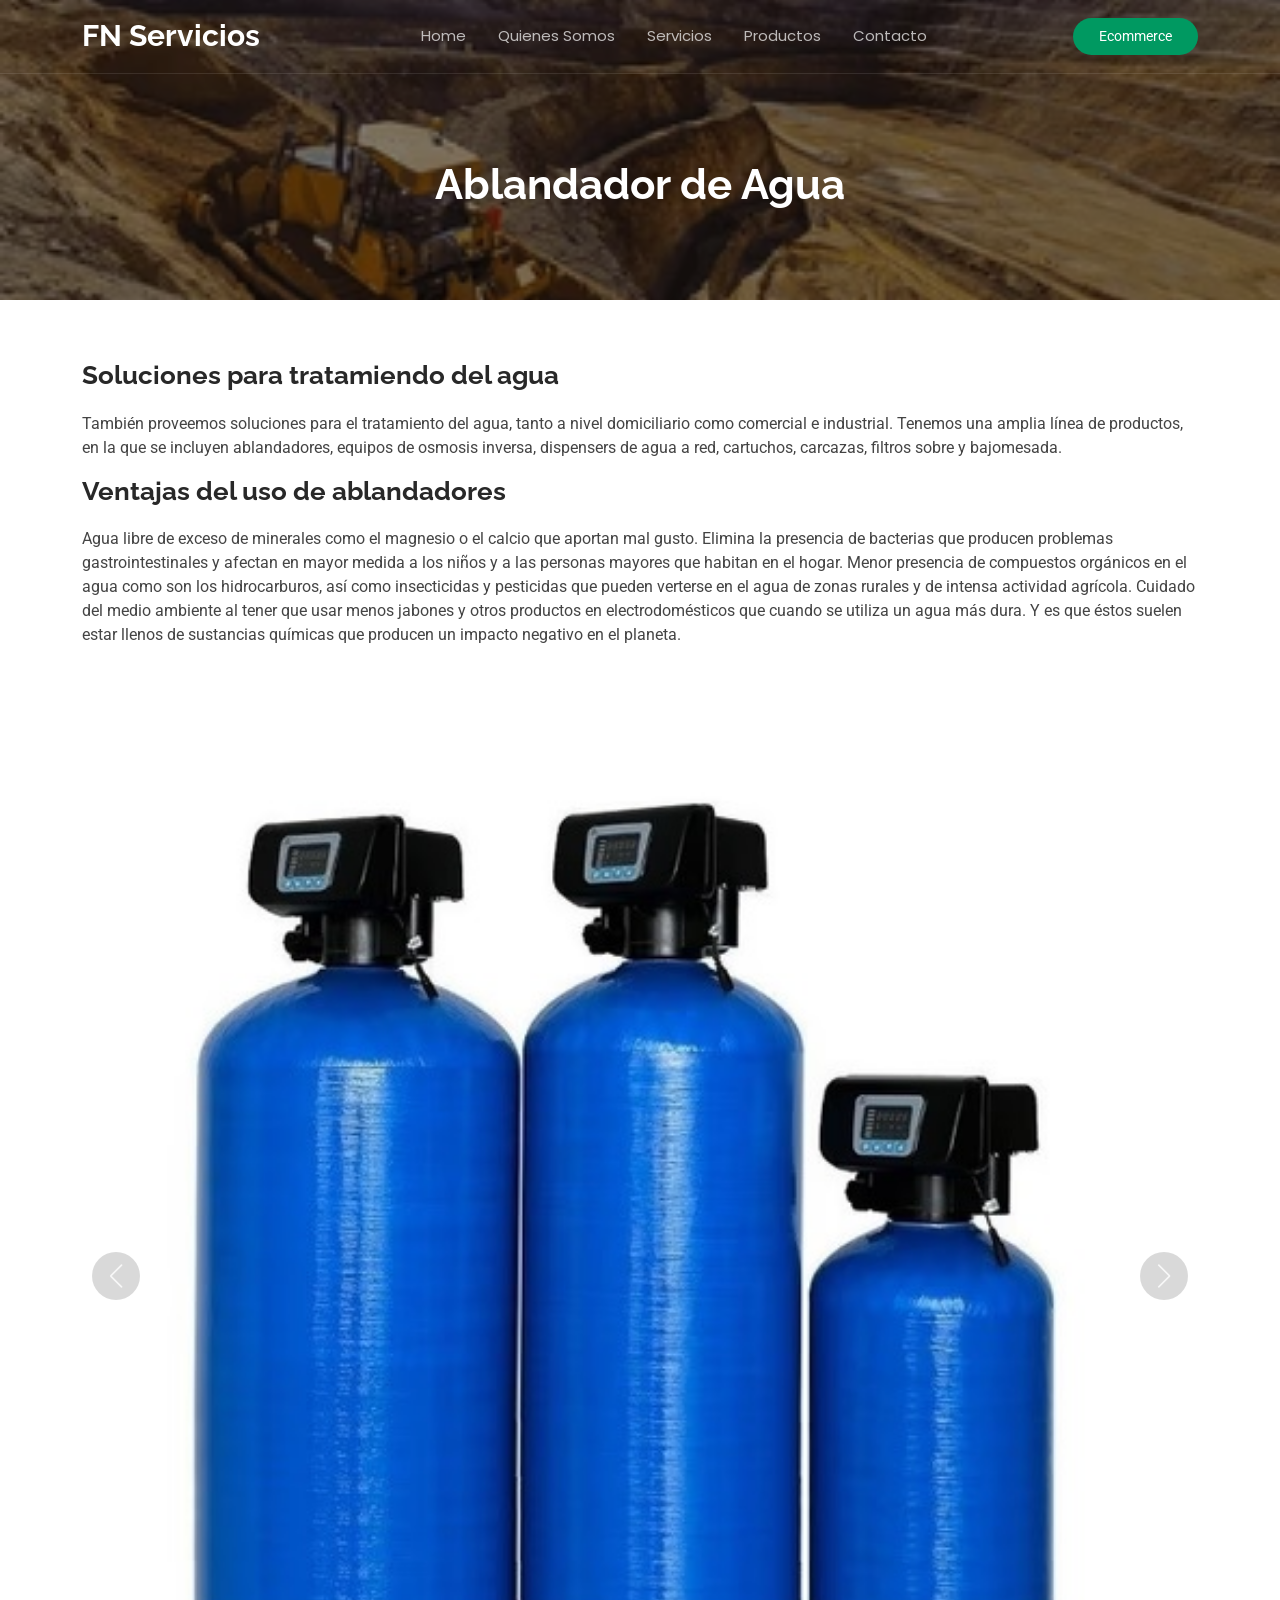
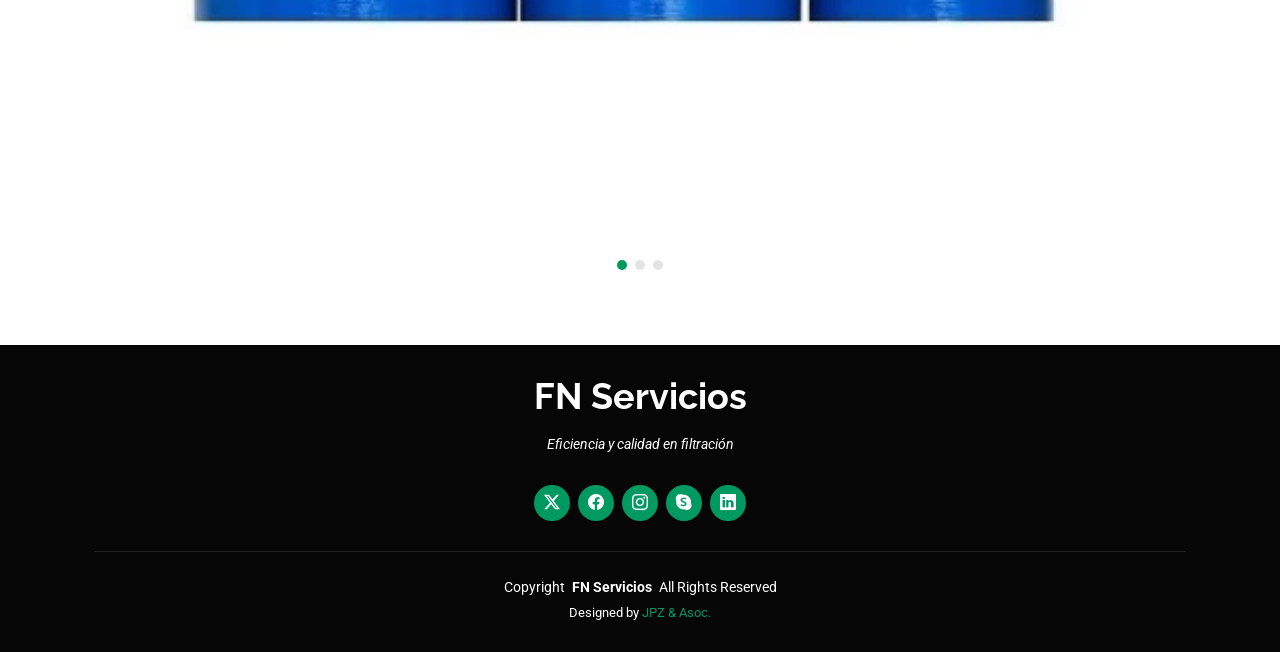
==== ablandador.html @ 4d39982f "deploy" ====
<!DOCTYPE html>
<html lang="en">

<head>
  <meta charset="utf-8">
  <meta content="width=device-width, initial-scale=1.0" name="viewport">
  <title>Portfolio Details - KnightOne Bootstrap Template</title>
  <meta name="description" content="">
  <meta name="keywords" content="">

  <!-- Favicons -->
  <link href="assets/img/favicon.png" rel="icon">
  <link href="assets/img/apple-touch-icon.png" rel="apple-touch-icon">

  <!-- Fonts -->
  <link href="https://fonts.googleapis.com" rel="preconnect">
  <link href="https://fonts.gstatic.com" rel="preconnect" crossorigin>
  <link href="https://fonts.googleapis.com/css2?family=Roboto:ital,wght@0,100;0,300;0,400;0,500;0,700;0,900;1,100;1,300;1,400;1,500;1,700;1,900&family=Poppins:ital,wght@0,100;0,200;0,300;0,400;0,500;0,600;0,700;0,800;0,900;1,100;1,200;1,300;1,400;1,500;1,600;1,700;1,800;1,900&family=Raleway:ital,wght@0,100;0,200;0,300;0,400;0,500;0,600;0,700;0,800;0,900;1,100;1,200;1,300;1,400;1,500;1,600;1,700;1,800;1,900&display=swap" rel="stylesheet">

  <!-- Vendor CSS Files -->
  <link href="assets/vendor/bootstrap/css/bootstrap.min.css" rel="stylesheet">
  <link href="assets/vendor/bootstrap-icons/bootstrap-icons.css" rel="stylesheet">
  <link href="assets/vendor/aos/aos.css" rel="stylesheet">
  <link href="assets/vendor/glightbox/css/glightbox.min.css" rel="stylesheet">
  <link href="assets/vendor/swiper/swiper-bundle.min.css" rel="stylesheet">

  <!-- Main CSS File -->
  <link href="assets/css/main.css" rel="stylesheet">

  <!-- =======================================================
  * Template Name: KnightOne
  * Template URL: https://bootstrapmade.com/knight-simple-one-page-bootstrap-template/
  * Updated: Oct 16 2024 with Bootstrap v5.3.3
  * Author: BootstrapMade.com
  * License: https://bootstrapmade.com/license/
  ======================================================== -->
</head>

<body class="portfolio-details-page">

  <header id="header" class="header d-flex align-items-center fixed-top">
    <div class="container position-relative d-flex align-items-center justify-content-between">

      <a href="index.html" class="logo d-flex align-items-center me-auto me-xl-0">
        <!-- Uncomment the line below if you also wish to use an image logo -->
        <!-- <img src="assets/img/logo.png" alt=""> -->
        <h1 class="sitename">FN Servicios</h1>
      </a>

      <nav id="navmenu" class="navmenu">
        <ul>
          <!-- <li><a href="#hero">Home</a></li> -->
            <li><a href="index.html">Home</a></li>
          <li><a href="index.html#about">Quienes Somos</a></li>
          <li><a href="index.html#services">Servicios</a></li>
          <li><a href="index.html#portfolio">Productos</a></li>
          <li><a href="index.html#contact">Contacto</a></li>
        </ul>
        <i class="mobile-nav-toggle d-xl-none bi bi-list"></i>
      </nav>

                  <a class="cta-btn"
                    href="https://backnestprismapostgres.onrender.com"
                  >
                    Ecommerce
                  </a>

    </div>
  </header>

  <main class="main">

    <!-- Page Title -->
    <div class="page-title dark-background" data-aos="fade" style="background-image: url(assets/img/page-title-bg.webp);">
      <div class="container position-relative">
        <h1>Ablandador de Agua</h1>
      </div>
    </div><!-- End Page Title -->

    <!-- Portfolio Details Section -->
    <section id="portfolio-details" class="portfolio-details section">

      <div class="container" data-aos="fade-up">

        <div class="row justify-content-between gy-4">

          <div>
            <div class="portfolio-description">
              <h2>Soluciones para tratamiendo del agua</h2>
              <p>
También proveemos soluciones para el tratamiento del agua, tanto a nivel domiciliario como comercial e industrial. Tenemos una amplia línea de productos, en la que se incluyen ablandadores, equipos de osmosis inversa, dispensers de agua a red, cartuchos, carcazas, filtros sobre y bajomesada.
              </p>

            </div>
            <div class="portfolio-description">
              <h2>Ventajas del uso de ablandadores</h2>
              <p>
Agua libre de exceso de minerales como el magnesio o el calcio que aportan mal gusto.

Elimina la presencia de bacterias que producen problemas gastrointestinales y afectan en mayor medida a los niños y a las personas mayores que habitan en el hogar.

Menor presencia de compuestos orgánicos en el agua como son los hidrocarburos, así como insecticidas y pesticidas que pueden verterse en el agua de zonas rurales y de intensa actividad agrícola.

Cuidado del medio ambiente al tener que usar menos jabones y otros productos en electrodomésticos que cuando se utiliza un agua más dura. Y es que éstos suelen estar llenos de sustancias químicas que producen un impacto negativo en el planeta.
              </p>

            </div>


          </div>
          

        </div>



        <div class="portfolio-details-slider swiper init-swiper">
          <script type="application/json" class="swiper-config">
            {
              "loop": true,
              "speed": 600,
              "autoplay": {
                "delay": 5000
              },
              "slidesPerView": "auto",
              "navigation": {
                "nextEl": ".swiper-button-next",
                "prevEl": ".swiper-button-prev"
              },
              "pagination": {
                "el": ".swiper-pagination",
                "type": "bullets",
                "clickable": true
              }
            }
          </script>
          <div class="swiper-wrapper align-items-center">

            <div class="swiper-slide">
              <img src="assets/img/portfolio/abla1.jpg" alt="">
            </div>
            <div class="swiper-slide">
              <img src="assets/img/portfolio/abla2.jpg" alt="">
            </div>
            <div class="swiper-slide">
              <img src="assets/img/portfolio/abla3.jpg" alt="">
            </div>


          </div>
          <div class="swiper-button-prev"></div>
          <div class="swiper-button-next"></div>
          <div class="swiper-pagination"></div>
        </div>


      </div>

    </section><!-- /Portfolio Details Section -->

  </main>

  <footer id="footer" class="footer dark-background">
    <div class="container">
      <!-- <h3 class="sitename">KnightOne</h3>
      <p>Et aut eum quis fuga eos sunt ipsa nihil. Labore corporis magni eligendi fuga maxime saepe commodi placeat.</p> -->

      <h3 class="sitename">FN Servicios</h3>
      <p>Eficiencia y calidad en filtración</p>

      <div class="social-links d-flex justify-content-center">
        <a href=""><i class="bi bi-twitter-x"></i></a>
        <a href=""><i class="bi bi-facebook"></i></a>
        <a href=""><i class="bi bi-instagram"></i></a>
        <a href=""><i class="bi bi-skype"></i></a>
        <a href=""><i class="bi bi-linkedin"></i></a>
      </div>
      <div class="container">
        <div class="copyright">
          <span>Copyright</span> <strong class="px-1 sitename">FN Servicios</strong> <span>All Rights Reserved</span>        </div>
        <div class="credits">
          <!-- All the links in the footer should remain intact. -->
          <!-- You can delete the links only if you've purchased the pro version. -->
          <!-- Licensing information: https://bootstrapmade.com/license/ -->
          <!-- Purchase the pro version with working PHP/AJAX contact form: [buy-url] -->
          <!-- Designed by <a href="https://bootstrapmade.com/">BootstrapMade</a> Distributed by <a href=“https://themewagon.com>ThemeWagon -->
          Designed by <a href="https://jpz.com.ar/">JPZ & Asoc.</a>
        </div>
      </div>
    </div>
  </footer>

  <!-- Scroll Top -->
  <a href="#" id="scroll-top" class="scroll-top d-flex align-items-center justify-content-center"><i class="bi bi-arrow-up-short"></i></a>

  <!-- Preloader -->
  <div id="preloader"></div>

  <!-- Vendor JS Files -->
  <script src="assets/vendor/bootstrap/js/bootstrap.bundle.min.js"></script>
  <script src="assets/vendor/php-email-form/validate.js"></script>
  <script src="assets/vendor/aos/aos.js"></script>
  <script src="assets/vendor/glightbox/js/glightbox.min.js"></script>
  <script src="assets/vendor/purecounter/purecounter_vanilla.js"></script>
  <script src="assets/vendor/imagesloaded/imagesloaded.pkgd.min.js"></script>
  <script src="assets/vendor/isotope-layout/isotope.pkgd.min.js"></script>
  <script src="assets/vendor/swiper/swiper-bundle.min.js"></script>

  <!-- Main JS File -->
  <script src="assets/js/main.js"></script>

</body>

</html>
---- assets/css/main.css ----
/**
* Template Name: KnightOne
* Template URL: https://bootstrapmade.com/knight-simple-one-page-bootstrap-template/
* Updated: Oct 16 2024 with Bootstrap v5.3.3
* Author: BootstrapMade.com
* License: https://bootstrapmade.com/license/
*/

/*--------------------------------------------------------------
# Font & Color Variables
# Help: https://bootstrapmade.com/color-system/
--------------------------------------------------------------*/
/* Fonts */
:root {
  --default-font: "Roboto",  system-ui, -apple-system, "Segoe UI", Roboto, "Helvetica Neue", Arial, "Noto Sans", "Liberation Sans", sans-serif, "Apple Color Emoji", "Segoe UI Emoji", "Segoe UI Symbol", "Noto Color Emoji";
  --heading-font: "Raleway",  sans-serif;
  --nav-font: "Poppins",  sans-serif;
}

/* Global Colors - The following color variables are used throughout the website. Updating them here will change the color scheme of the entire website */
:root { 
  --background-color: #ffffff; /* Background color for the entire website, including individual sections */
  --default-color: #444444; /* Default color used for the majority of the text content across the entire website */
  --heading-color: #282828; /* Color for headings, subheadings and title throughout the website */
  --accent-color: #009961; /* Accent color that represents your brand on the website. It's used for buttons, links, and other elements that need to stand out */
  --surface-color: #ffffff; /* The surface color is used as a background of boxed elements within sections, such as cards, icon boxes, or other elements that require a visual separation from the global background. */
  --contrast-color: #ffffff; /* Contrast color for text, ensuring readability against backgrounds of accent, heading, or default colors. */
}

/* Nav Menu Colors - The following color variables are used specifically for the navigation menu. They are separate from the global colors to allow for more customization options */
:root {
  --nav-color: #ffffff;  /* The default color of the main navmenu links */
  --nav-hover-color: #009961; /* Applied to main navmenu links when they are hovered over or active */
  --nav-mobile-background-color: #ffffff; /* Used as the background color for mobile navigation menu */
  --nav-dropdown-background-color: #ffffff; /* Used as the background color for dropdown items that appear when hovering over primary navigation items */
  --nav-dropdown-color: #444444; /* Used for navigation links of the dropdown items in the navigation menu. */
  --nav-dropdown-hover-color: #009961; /* Similar to --nav-hover-color, this color is applied to dropdown navigation links when they are hovered over. */
}

.whatsapp-float {
  position: fixed;
  bottom: 20px;
  left: 20px;
  background-color: #25D366; /* WhatsApp green */
  color: white;
  border-radius: 50%;
  width: 60px;
  height: 60px;
  display: flex;
  align-items: center;
  justify-content: center;
  box-shadow: 0 4px 8px rgba(0, 0, 0, 0.2);
  z-index: 1000;
  text-decoration: none;
  font-size: 24px;
}



/* Color Presets - These classes override global colors when applied to any section or element, providing reuse of the sam color scheme. */

.light-background {
  --background-color: #f9f9f9;
  --surface-color: #ffffff;
}

.dark-background {
  --background-color: #060606;
  --default-color: #ffffff;
  --heading-color: #ffffff;
  --surface-color: #252525;
  --contrast-color: #ffffff;
}

/* Smooth scroll */
:root {
  scroll-behavior: smooth;
}

/*--------------------------------------------------------------
# General Styling & Shared Classes
--------------------------------------------------------------*/
body {
  color: var(--default-color);
  background-color: var(--background-color);
  font-family: var(--default-font);
}

a {
  color: var(--accent-color);
  text-decoration: none;
  transition: 0.3s;
}

a:hover {
  color: color-mix(in srgb, var(--accent-color), transparent 25%);
  text-decoration: none;
}

h1,
h2,
h3,
h4,
h5,
h6 {
  color: var(--heading-color);
  font-family: var(--heading-font);
}

/* Pulsating Play Button
------------------------------*/
.pulsating-play-btn {
  width: 94px;
  height: 94px;
  background: radial-gradient(var(--accent-color) 50%, color-mix(in srgb, var(--accent-color), transparent 75%) 52%);
  border-radius: 50%;
  display: block;
  position: relative;
  overflow: hidden;
}

.pulsating-play-btn:before {
  content: "";
  position: absolute;
  width: 120px;
  height: 120px;
  animation-delay: 0s;
  animation: pulsate-play-btn 2s;
  animation-direction: forwards;
  animation-iteration-count: infinite;
  animation-timing-function: steps;
  opacity: 1;
  border-radius: 50%;
  border: 5px solid color-mix(in srgb, var(--accent-color), transparent 30%);
  top: -15%;
  left: -15%;
  background: rgba(198, 16, 0, 0);
}

.pulsating-play-btn:after {
  content: "";
  position: absolute;
  left: 50%;
  top: 50%;
  transform: translateX(-40%) translateY(-50%);
  width: 0;
  height: 0;
  border-top: 10px solid transparent;
  border-bottom: 10px solid transparent;
  border-left: 15px solid #fff;
  z-index: 100;
  transition: all 400ms cubic-bezier(0.55, 0.055, 0.675, 0.19);
}

.pulsating-play-btn:hover:before {
  content: "";
  position: absolute;
  left: 50%;
  top: 50%;
  transform: translateX(-40%) translateY(-50%);
  width: 0;
  height: 0;
  border: none;
  border-top: 10px solid transparent;
  border-bottom: 10px solid transparent;
  border-left: 15px solid #fff;
  z-index: 200;
  animation: none;
  border-radius: 0;
}

.pulsating-play-btn:hover:after {
  border-left: 15px solid var(--accent-color);
  transform: scale(20);
}

@keyframes pulsate-play-btn {
  0% {
    transform: scale(0.6, 0.6);
    opacity: 1;
  }

  100% {
    transform: scale(1, 1);
    opacity: 0;
  }
}

/* PHP Email Form Messages
------------------------------*/
.php-email-form .error-message {
  display: none;
  background: #df1529;
  color: #ffffff;
  text-align: left;
  padding: 15px;
  margin-bottom: 24px;
  font-weight: 600;
}

.php-email-form .sent-message {
  display: none;
  color: #ffffff;
  background: #059652;
  text-align: center;
  padding: 15px;
  margin-bottom: 24px;
  font-weight: 600;
}

.php-email-form .loading {
  display: none;
  background: var(--surface-color);
  text-align: center;
  padding: 15px;
  margin-bottom: 24px;
}

.php-email-form .loading:before {
  content: "";
  display: inline-block;
  border-radius: 50%;
  width: 24px;
  height: 24px;
  margin: 0 10px -6px 0;
  border: 3px solid var(--accent-color);
  border-top-color: var(--surface-color);
  animation: php-email-form-loading 1s linear infinite;
}

@keyframes php-email-form-loading {
  0% {
    transform: rotate(0deg);
  }

  100% {
    transform: rotate(360deg);
  }
}

/*--------------------------------------------------------------
# Global Header
--------------------------------------------------------------*/
.header {
  --background-color: rgba(0, 0, 0, 0);
  --default-color: #ffffff;
  --heading-color: #ffffff;
  color: var(--default-color);
  background-color: var(--background-color);
  padding: 10px 0;
  transition: all 0.5s;
  z-index: 997;
  border-bottom: 1px solid color-mix(in srgb, var(--default-color), transparent 90%);
}

.header .logo {
  line-height: 1;
}

.header .logo img {
  max-height: 36px;
  margin-right: 8px;
}

.header .logo h1 {
  font-size: 30px;
  margin: 0;
  font-weight: 700;
  color: var(--heading-color);
}

.header .cta-btn,
.header .cta-btn:focus {
  color: var(--contrast-color);
  background: var(--accent-color);
  font-size: 14px;
  padding: 8px 26px;
  margin: 0;
  border-radius: 50px;
  transition: 0.3s;
}

.header .cta-btn:hover,
.header .cta-btn:focus:hover {
  color: var(--contrast-color);
  background: color-mix(in srgb, var(--accent-color), transparent 15%);
}

@media (max-width: 1200px) {
  .header .logo {
    order: 1;
  }

  .header .logo h1 {
    font-size: 24px;
  }

  .header .cta-btn {
    order: 2;
    margin: 0 15px 0 0;
    padding: 6px 20px;
  }

  .header .navmenu {
    order: 3;
  }
}

/* Global Header on Scroll
------------------------------*/
.scrolled .header {
  --background-color: rgba(40, 40, 40, 0.9);
}

/*--------------------------------------------------------------
# Navigation Menu
--------------------------------------------------------------*/
/* Desktop Navigation */
@media (min-width: 1200px) {
  .navmenu {
    padding: 0;
  }

  .navmenu ul {
    margin: 0;
    padding: 0;
    display: flex;
    list-style: none;
    align-items: center;
  }

  .navmenu li {
    position: relative;
  }

  .navmenu>ul>li {
    white-space: nowrap;
    padding: 15px 14px;
  }

  .navmenu>ul>li:last-child {
    padding-right: 0;
  }

  .navmenu a,
  .navmenu a:focus {
    color: color-mix(in srgb, var(--nav-color), transparent 30%);
    font-size: 15px;
    padding: 0 2px;
    font-family: var(--nav-font);
    font-weight: 400;
    display: flex;
    align-items: center;
    justify-content: space-between;
    white-space: nowrap;
    transition: 0.3s;
    position: relative;
  }

  .navmenu a i,
  .navmenu a:focus i {
    font-size: 12px;
    line-height: 0;
    margin-left: 5px;
    transition: 0.3s;
  }

  .navmenu>ul>li>a:before {
    content: "";
    position: absolute;
    height: 2px;
    bottom: -27px;
    left: 0;
    background-color: var(--nav-hover-color);
    visibility: hidden;
    width: 0px;
    transition: all 0.3s ease-in-out 0s;
  }

  .navmenu a:hover:before,
  .navmenu li:hover>a:before,
  .navmenu .active:before {
    visibility: visible;
    width: 100%;
  }

  .navmenu li:hover>a,
  .navmenu .active,
  .navmenu .active:focus {
    color: var(--nav-color);
  }

  .navmenu .dropdown ul {
    margin: 0;
    padding: 10px 0;
    background: var(--nav-dropdown-background-color);
    display: block;
    position: absolute;
    visibility: hidden;
    left: 14px;
    top: 130%;
    opacity: 0;
    transition: 0.3s;
    border-radius: 4px;
    z-index: 99;
    box-shadow: 0px 0px 30px rgba(0, 0, 0, 0.1);
  }

  .navmenu .dropdown ul li {
    min-width: 200px;
  }

  .navmenu .dropdown ul a {
    padding: 10px 20px;
    font-size: 15px;
    text-transform: none;
    color: var(--nav-dropdown-color);
  }

  .navmenu .dropdown ul a i {
    font-size: 12px;
  }

  .navmenu .dropdown ul a:hover,
  .navmenu .dropdown ul .active:hover,
  .navmenu .dropdown ul li:hover>a {
    color: var(--nav-dropdown-hover-color);
  }

  .navmenu .dropdown:hover>ul {
    opacity: 1;
    top: 100%;
    visibility: visible;
  }

  .navmenu .dropdown .dropdown ul {
    top: 0;
    left: -90%;
    visibility: hidden;
  }

  .navmenu .dropdown .dropdown:hover>ul {
    opacity: 1;
    top: 0;
    left: -100%;
    visibility: visible;
  }
}

/* Mobile Navigation */
@media (max-width: 1199px) {
  .mobile-nav-toggle {
    color: var(--nav-color);
    font-size: 28px;
    line-height: 0;
    margin-right: 10px;
    cursor: pointer;
    transition: color 0.3s;
  }

  .navmenu {
    padding: 0;
    z-index: 9997;
  }

  .navmenu ul {
    display: none;
    list-style: none;
    position: absolute;
    inset: 60px 20px 20px 20px;
    padding: 10px 0;
    margin: 0;
    border-radius: 6px;
    background-color: var(--nav-mobile-background-color);
    border: 1px solid color-mix(in srgb, var(--default-color), transparent 90%);
    box-shadow: none;
    overflow-y: auto;
    transition: 0.3s;
    z-index: 9998;
  }

  .navmenu a,
  .navmenu a:focus {
    color: var(--nav-dropdown-color);
    padding: 10px 20px;
    font-family: var(--nav-font);
    font-size: 17px;
    font-weight: 500;
    display: flex;
    align-items: center;
    justify-content: space-between;
    white-space: nowrap;
    transition: 0.3s;
  }

  .navmenu a i,
  .navmenu a:focus i {
    font-size: 12px;
    line-height: 0;
    margin-left: 5px;
    width: 30px;
    height: 30px;
    display: flex;
    align-items: center;
    justify-content: center;
    border-radius: 50%;
    transition: 0.3s;
    background-color: color-mix(in srgb, var(--accent-color), transparent 90%);
  }

  .navmenu a i:hover,
  .navmenu a:focus i:hover {
    background-color: var(--accent-color);
    color: var(--contrast-color);
  }

  .navmenu a:hover,
  .navmenu .active,
  .navmenu .active:focus {
    color: var(--nav-dropdown-hover-color);
  }

  .navmenu .active i,
  .navmenu .active:focus i {
    background-color: var(--accent-color);
    color: var(--contrast-color);
    transform: rotate(180deg);
  }

  .navmenu .dropdown ul {
    position: static;
    display: none;
    z-index: 99;
    padding: 10px 0;
    margin: 10px 20px;
    background-color: var(--nav-dropdown-background-color);
    transition: all 0.5s ease-in-out;
  }

  .navmenu .dropdown ul ul {
    background-color: rgba(33, 37, 41, 0.1);
  }

  .navmenu .dropdown>.dropdown-active {
    display: block;
    background-color: rgba(33, 37, 41, 0.03);
  }

  .mobile-nav-active {
    overflow: hidden;
  }

  .mobile-nav-active .mobile-nav-toggle {
    color: #fff;
    position: absolute;
    font-size: 32px;
    top: 15px;
    right: 15px;
    margin-right: 0;
    z-index: 9999;
  }

  .mobile-nav-active .navmenu {
    position: fixed;
    overflow: hidden;
    inset: 0;
    background: rgba(33, 37, 41, 0.8);
    transition: 0.3s;
  }

  .mobile-nav-active .navmenu>ul {
    display: block;
  }
}

/*--------------------------------------------------------------
# Global Footer
--------------------------------------------------------------*/
.footer {
  color: var(--default-color);
  background-color: var(--background-color);
  font-size: 14px;
  text-align: center;
  padding: 30px 0;
  position: relative;
}

.footer h3 {
  font-size: 36px;
  font-weight: 700;
  position: relative;
  padding: 0;
  margin: 0 0 15px 0;
}

.footer p {
  font-size: 15;
  font-style: italic;
  padding: 0;
  margin: 0 0 30px 0;
}

.footer .social-links {
  margin: 0 0 30px 0;
}

.footer .social-links a {
  font-size: 16px;
  display: flex;
  align-items: center;
  justify-content: center;
  background: var(--accent-color);
  color: var(--contrast-color);
  line-height: 1;
  margin: 0 4px;
  border-radius: 50%;
  text-align: center;
  width: 36px;
  height: 36px;
  transition: 0.3s;
}

.footer .social-links a:hover {
  background: color-mix(in srgb, var(--accent-color), transparent 20%);
  text-decoration: none;
}

.footer .copyright {
  padding-top: 25px;
  border-top: 1px solid color-mix(in srgb, var(--default-color), transparent 90%);
}

.footer .credits {
  font-size: 13px;
  padding-top: 5px;
}

/*--------------------------------------------------------------
# Preloader
--------------------------------------------------------------*/
#preloader {
  position: fixed;
  inset: 0;
  z-index: 9999;
  overflow: hidden;
  background-color: var(--background-color);
  transition: all 0.6s ease-out;
}

#preloader:before {
  content: "";
  position: fixed;
  top: calc(50% - 30px);
  left: calc(50% - 30px);
  border: 6px solid var(--accent-color);
  border-top-color: color-mix(in srgb, var(--accent-color), transparent 90%);
  border-radius: 50%;
  width: 60px;
  height: 60px;
  animation: animate-preloader 1s linear infinite;
}

@keyframes animate-preloader {
  0% {
    transform: rotate(0deg);
  }

  100% {
    transform: rotate(360deg);
  }
}

/*--------------------------------------------------------------
# Scroll Top Button
--------------------------------------------------------------*/
.scroll-top {
  position: fixed;
  visibility: hidden;
  opacity: 0;
  right: 15px;
  bottom: -15px;
  z-index: 99999;
  background-color: var(--accent-color);
  width: 44px;
  height: 44px;
  border-radius: 50px;
  transition: all 0.4s;
}

.scroll-top i {
  font-size: 24px;
  color: var(--contrast-color);
  line-height: 0;
}

.scroll-top:hover {
  background-color: color-mix(in srgb, var(--accent-color), transparent 20%);
  color: var(--contrast-color);
}

.scroll-top.active {
  visibility: visible;
  opacity: 1;
  bottom: 15px;
}

/*--------------------------------------------------------------
# Disable aos animation delay on mobile devices
--------------------------------------------------------------*/
@media screen and (max-width: 768px) {
  [data-aos-delay] {
    transition-delay: 0 !important;
  }
}

/*--------------------------------------------------------------
# Global Page Titles & Breadcrumbs
--------------------------------------------------------------*/
.page-title {
  color: var(--default-color);
  background-color: var(--background-color);
  background-size: cover;
  background-position: center;
  background-repeat: no-repeat;
  padding: 160px 0 80px 0;
  text-align: center;
  position: relative;
}

.page-title:before {
  content: "";
  background-color: color-mix(in srgb, var(--background-color), transparent 50%);
  position: absolute;
  inset: 0;
}

.page-title h1 {
  font-size: 42px;
  font-weight: 700;
  margin-bottom: 10px;
}

.page-title .breadcrumbs ol {
  display: flex;
  flex-wrap: wrap;
  list-style: none;
  justify-content: center;
  padding: 0;
  margin: 0;
  font-size: 16px;
  font-weight: 400;
}

.page-title .breadcrumbs ol li+li {
  padding-left: 10px;
}

.page-title .breadcrumbs ol li+li::before {
  content: "/";
  display: inline-block;
  padding-right: 10px;
  color: color-mix(in srgb, var(--default-color), transparent 50%);
}

/*--------------------------------------------------------------
# Global Sections
--------------------------------------------------------------*/
section,
.section {
  color: var(--default-color);
  background-color: var(--background-color);
  padding: 60px 0;
  scroll-margin-top: 72px;
  overflow: clip;
}

@media (max-width: 1199px) {

  section,
  .section {
    scroll-margin-top: 57px;
  }
}

/*--------------------------------------------------------------
# Global Section Titles
--------------------------------------------------------------*/
.section-title {
  padding-bottom: 60px;
  position: relative;
}

.section-title h2 {
  font-size: 32px;
  font-weight: 700;
  margin-bottom: 20px;
  padding-bottom: 20px;
  position: relative;
}

.section-title h2:after {
  content: "";
  position: absolute;
  display: block;
  width: 50px;
  height: 3px;
  background: var(--accent-color);
  left: 0;
  right: 0;
  bottom: 0;
}

.section-title p {
  margin-bottom: 0;
  color: color-mix(in srgb, var(--default-color) 90%, white 50%);
}

/*--------------------------------------------------------------
# Hero Section
--------------------------------------------------------------*/
.hero {
  width: 100%;
  min-height: 100vh;
  position: relative;
  padding: 80px 0;
  display: flex;
  align-items: center;
  justify-content: center;
}

.hero img {
  position: absolute;
  inset: 0;
  display: block;
  width: 100%;
  height: 100%;
  object-fit: cover;
  z-index: 1;
}

.hero:before {
  content: "";
  background: color-mix(in srgb, var(--background-color), transparent 30%);
  position: absolute;
  inset: 0;
  z-index: 2;
}

.hero .container {
  position: relative;
  z-index: 3;
}

.hero h2 {
  margin: 0;
  font-size: 48px;
  font-weight: 700;
}

.hero p {
  color: color-mix(in srgb, var(--default-color), transparent 20%);
  margin: 10px 0 20px 0;
  font-size: 24px;
}

@media (max-width: 768px) {
  .hero h2 {
    font-size: 32px;
    line-height: 36px;
  }

  .hero p {
    font-size: 18px;
    line-height: 24px;
  }
}

/*--------------------------------------------------------------
# About Section
--------------------------------------------------------------*/
.about ul {
  list-style: none;
  padding: 0;
}

.about ul li {
  padding-bottom: 5px;
  display: flex;
  align-items: center;
}

.about ul i {
  font-size: 20px;
  padding-right: 4px;
  color: var(--accent-color);
}

.about .read-more {
  background: var(--accent-color);
  color: var(--contrast-color);
  font-family: var(--heading-font);
  font-weight: 500;
  font-size: 16px;
  letter-spacing: 1px;
  padding: 10px 28px;
  border-radius: 50px;
  transition: 0.3s;
  display: inline-flex;
  align-items: center;
  justify-content: center;
}

.about .read-more i {
  font-size: 18px;
  margin-left: 5px;
  line-height: 0;
  transition: 0.3s;
}

.about .read-more:hover {
  background: color-mix(in srgb, var(--accent-color), transparent 20%);
}

.about .read-more:hover i {
  transform: translate(5px, 0);
}

/*--------------------------------------------------------------
# Services Section
--------------------------------------------------------------*/
.services .service-item {
  background-color: var(--surface-color);
  box-shadow: 0px 5px 90px 0px rgba(0, 0, 0, 0.1);
  padding: 60px 30px;
  transition: all ease-in-out 0.3s;
  border-radius: 18px;
  border-bottom: 5px solid var(--surface-color);
  height: 100%;
}

.services .service-item .icon {
  color: var(--contrast-color);
  background: var(--accent-color);
  margin: 0;
  width: 64px;
  height: 64px;
  border-radius: 50px;
  display: flex;
  align-items: center;
  justify-content: center;
  margin-bottom: 20px;
  font-size: 28px;
  transition: ease-in-out 0.3s;
}

.services .service-item h3 {
  font-weight: 700;
  margin: 10px 0 15px 0;
  font-size: 22px;
  transition: ease-in-out 0.3s;
}

.services .service-item p {
  line-height: 24px;
  font-size: 14px;
  margin-bottom: 0;
}

@media (min-width: 1365px) {
  .services .service-item:hover {
    transform: translateY(-10px);
    border-color: var(--accent-color);
  }

  .services .service-item:hover h3 {
    color: var(--accent-color);
  }
}

/*--------------------------------------------------------------
# Call To Action Section
--------------------------------------------------------------*/
.call-to-action {
  padding: 120px 0;
  position: relative;
  clip-path: inset(0);
}

.call-to-action img {
  position: fixed;
  top: 0;
  left: 0;
  display: block;
  width: 100%;
  height: 100%;
  object-fit: cover;
  z-index: 1;
}

.call-to-action:before {
  content: "";
  background: color-mix(in srgb, var(--background-color), transparent 50%);
  position: absolute;
  inset: 0;
  z-index: 2;
}

.call-to-action .container {
  position: relative;
  z-index: 3;
}

.call-to-action h3 {
  color: var(--default-color);
  font-size: 28px;
  font-weight: 700;
}

.call-to-action p {
  color: var(--default-color);
}

.call-to-action .cta-btn {
  font-family: var(--heading-font);
  font-weight: 500;
  font-size: 16px;
  letter-spacing: 1px;
  display: inline-block;
  padding: 12px 40px;
  border-radius: 50px;
  transition: 0.5s;
  margin: 10px;
  background: var(--accent-color);
  color: var(--contrast-color);
}

.call-to-action .cta-btn:hover {
  background: color-mix(in srgb, var(--accent-color) 90%, white 15%);
}

/*--------------------------------------------------------------
# Features Section
--------------------------------------------------------------*/
.features .features-image {
  position: relative;
  min-height: 400px;
}

.features .features-image img {
  position: absolute;
  inset: 0;
  display: block;
  width: 100%;
  height: 100%;
  object-fit: cover;
  z-index: 1;
}

.features .features-item h4 {
  font-size: 20px;
  font-weight: 700;
  margin: 0 0 5px 0;
}

.features .features-item i {
  font-size: 48px;
  color: var(--accent-color);
  margin-right: 20px;
  line-height: 0;
}

.features .features-item p {
  font-size: 15px;
  color: color-mix(in srgb, var(--default-color), transparent 20%);
  margin: 0;
}

/*--------------------------------------------------------------
# Clients Section
--------------------------------------------------------------*/
.clients .clients-wrap {
  border-top: 1px solid color-mix(in srgb, var(--default-color), transparent 85%);
  border-left: 1px solid color-mix(in srgb, var(--default-color), transparent 85%);
}

.clients .client-logo {
  background-color: var(--surface-color);
  display: flex;
  justify-content: center;
  align-items: center;
  border-right: 1px solid color-mix(in srgb, var(--default-color), transparent 85%);
  border-bottom: 1px solid color-mix(in srgb, var(--default-color), transparent 85%);
  overflow: hidden;
}

.clients .client-logo img {
  padding: 50px;
  max-width: 80%;
  transition: 0.3s;
}

@media (max-width: 640px) {
  .clients .client-logo img {
    padding: 30px;
    max-width: 50%;
  }
}

.clients .client-logo:hover img {
  transform: scale(1.1);
}

/*--------------------------------------------------------------
# Stats Section
--------------------------------------------------------------*/
.stats {
  position: relative;
}

.stats img {
  position: absolute;
  inset: 0;
  display: block;
  width: 100%;
  height: 100%;
  object-fit: cover;
  z-index: 1;
}

.stats:before {
  content: "";
  background: color-mix(in srgb, var(--background-color), transparent 20%);
  position: absolute;
  inset: 0;
  z-index: 2;
}

.stats .container {
  position: relative;
  z-index: 3;
}

.stats .subheading {
  text-align: center;
}

.stats .subheading h3 {
  font-weight: 700;
  font-size: 36px;
}

.stats .stats-item {
  padding: 30px;
  width: 100%;
}

.stats .stats-item span {
  font-size: 48px;
  display: block;
  color: var(--default-color);
  font-weight: 700;
}

.stats .stats-item p {
  padding: 0;
  margin: 0;
  font-family: var(--heading-font);
  font-size: 16px;
  font-weight: 700;
  color: color-mix(in srgb, var(--default-color), transparent 40%);
}

/*--------------------------------------------------------------
# Portfolio Section
--------------------------------------------------------------*/
.portfolio .portfolio-filters {
  padding: 0;
  margin: 0 auto 20px auto;
  list-style: none;
  text-align: center;
}

.portfolio .portfolio-filters li {
  cursor: pointer;
  display: inline-block;
  padding: 8px 20px 10px 20px;
  margin: 0;
  font-size: 15px;
  font-weight: 500;
  line-height: 1;
  margin-bottom: 5px;
  border-radius: 50px;
  transition: all 0.3s ease-in-out;
  font-family: var(--heading-font);
}

.portfolio .portfolio-filters li:hover,
.portfolio .portfolio-filters li.filter-active {
  color: var(--contrast-color);
  background-color: var(--accent-color);
}

.portfolio .portfolio-filters li:first-child {
  margin-left: 0;
}

.portfolio .portfolio-filters li:last-child {
  margin-right: 0;
}

@media (max-width: 575px) {
  .portfolio .portfolio-filters li {
    font-size: 14px;
    margin: 0 0 10px 0;
  }
}

.portfolio .portfolio-item {
  position: relative;
  overflow: hidden;
}

.portfolio .portfolio-item .portfolio-info {
  opacity: 0;
  position: absolute;
  left: 12px;
  right: 12px;
  bottom: -100%;
  z-index: 3;
  transition: all ease-in-out 0.5s;
  background: color-mix(in srgb, var(--surface-color), transparent 10%);
  padding: 15px;
}

.portfolio .portfolio-item .portfolio-info h4 {
  font-size: 18px;
  font-weight: 600;
  padding-right: 50px;
}

.portfolio .portfolio-item .portfolio-info p {
  color: color-mix(in srgb, var(--default-color), transparent 30%);
  font-size: 14px;
  margin-bottom: 0;
  padding-right: 50px;
}

.portfolio .portfolio-item .portfolio-info .preview-link,
.portfolio .portfolio-item .portfolio-info .details-link {
  position: absolute;
  right: 50px;
  font-size: 24px;
  top: calc(50% - 14px);
  color: color-mix(in srgb, var(--default-color), transparent 30%);
  transition: 0.3s;
  line-height: 0;
}

.portfolio .portfolio-item .portfolio-info .preview-link:hover,
.portfolio .portfolio-item .portfolio-info .details-link:hover {
  color: var(--accent-color);
}

.portfolio .portfolio-item .portfolio-info .details-link {
  right: 14px;
  font-size: 28px;
}

.portfolio .portfolio-item:hover .portfolio-info {
  opacity: 1;
  bottom: 0;
}

/*--------------------------------------------------------------
# Pricing Section
--------------------------------------------------------------*/
.pricing .pricing-item {
  background-color: var(--surface-color);
  box-shadow: 0px 5px 90px rgba(0, 0, 0, 0.1);
  padding: 40px 20px;
  text-align: center;
  border-radius: 8px;
  position: relative;
  overflow: hidden;
}

.pricing .pricing-item h3 {
  padding: 15px;
  margin-top: 15px;
  font-size: 18px;
  font-weight: 600;
}

.pricing .pricing-item h4 {
  color: var(--accent-color);
  font-size: 42px;
  font-family: var(--default-font);
  font-weight: 500;
}

.pricing .pricing-item h4 sup {
  font-size: 20px;
  top: -15px;
  left: -3px;
}

.pricing .pricing-item h4 span {
  color: color-mix(in srgb, var(--default-color), transparent 40%);
  font-size: 16px;
  font-weight: 300;
}

.pricing .pricing-item ul {
  padding: 20px 0;
  list-style: none;
  text-align: center;
  line-height: 20px;
  font-size: 14px;
}

.pricing .pricing-item ul li {
  padding-bottom: 16px;
}

.pricing .pricing-item ul .na {
  color: color-mix(in srgb, var(--default-color), transparent 60%);
  text-decoration: line-through;
}

.pricing .pricing-item .btn-wrap {
  padding: 15px;
  text-align: center;
}

.pricing .pricing-item .btn-buy {
  color: var(--accent-color);
  background-color: transparent;
  border: 2px solid var(--accent-color);
  display: inline-block;
  padding: 10px 40px 12px 40px;
  border-radius: 50px;
  font-size: 14px;
  font-family: var(--heading-font);
  font-weight: 600;
  transition: 0.3s;
}

.pricing .pricing-item .btn-buy:hover {
  background: var(--accent-color);
  color: var(--contrast-color);
}

.pricing .recommended .btn-buy {
  background: var(--accent-color);
  color: var(--contrast-color);
}

.pricing .recommended .btn-buy:hover {
  background: color-mix(in srgb, var(--accent-color), transparent 20%);
  border-color: color-mix(in srgb, var(--accent-color), transparent 20%);
}

.pricing .recommended-badge {
  position: absolute;
  top: 20px;
  left: 50%;
  transform: translateX(-50%);
  z-index: 1;
  font-size: 13px;
  padding: 3px 25px 6px 25px;
  background: color-mix(in srgb, var(--accent-color), transparent 92%);
  color: var(--accent-color);
  border-radius: 50px;
}

/*--------------------------------------------------------------
# Faq Section
--------------------------------------------------------------*/
.faq .content h3 {
  font-weight: 400;
  font-size: 34px;
}

.faq .content p {
  color: color-mix(in srgb, var(--default-color), transparent 30%);
}

.faq .faq-container {
  margin-top: 15px;
}

.faq .faq-container .faq-item {
  background-color: var(--surface-color);
  position: relative;
  padding: 20px;
  margin-bottom: 20px;
  box-shadow: 0px 5px 25px 0px rgba(0, 0, 0, 0.1);
  overflow: hidden;
}

.faq .faq-container .faq-item:last-child {
  margin-bottom: 0;
}

.faq .faq-container .faq-item h3 {
  font-weight: 600;
  font-size: 17px;
  line-height: 24px;
  margin: 0 30px 0 32px;
  transition: 0.3s;
  cursor: pointer;
}

.faq .faq-container .faq-item h3 span {
  color: var(--accent-color);
  padding-right: 5px;
}

.faq .faq-container .faq-item h3:hover {
  color: var(--accent-color);
}

.faq .faq-container .faq-item .faq-content {
  display: grid;
  grid-template-rows: 0fr;
  transition: 0.3s ease-in-out;
  visibility: hidden;
  opacity: 0;
}

.faq .faq-container .faq-item .faq-content p {
  margin-bottom: 0;
  overflow: hidden;
}

.faq .faq-container .faq-item .faq-icon {
  position: absolute;
  top: 22px;
  left: 20px;
  font-size: 22px;
  line-height: 0;
  transition: 0.3s;
  color: var(--accent-color);
}

.faq .faq-container .faq-item .faq-toggle {
  position: absolute;
  top: 20px;
  right: 20px;
  font-size: 16px;
  line-height: 0;
  transition: 0.3s;
  cursor: pointer;
}

.faq .faq-container .faq-item .faq-toggle:hover {
  color: var(--accent-color);
}

.faq .faq-container .faq-active h3 {
  color: var(--accent-color);
}

.faq .faq-container .faq-active .faq-content {
  grid-template-rows: 1fr;
  visibility: visible;
  opacity: 1;
  padding-top: 10px;
}

.faq .faq-container .faq-active .faq-toggle {
  transform: rotate(90deg);
  color: var(--accent-color);
}

/*--------------------------------------------------------------
# Recent Posts Section
--------------------------------------------------------------*/
.recent-posts article {
  background: var(--surface-color);
  box-shadow: 0 4px 16px rgba(0, 0, 0, 0.1);
  padding: 30px;
  height: 100%;
  border-radius: 10px;
  overflow: hidden;
}

.recent-posts .post-img {
  max-height: 240px;
  margin: -30px -30px 15px -30px;
  overflow: hidden;
}

.recent-posts .post-category {
  font-size: 16px;
  color: color-mix(in srgb, var(--default-color), transparent 50%);
  margin-bottom: 10px;
}

.recent-posts .title {
  font-size: 20px;
  font-weight: 700;
  padding: 0;
  margin: 0 0 20px 0;
}

.recent-posts .title a {
  color: var(--heading-color);
  transition: 0.3s;
}

.recent-posts .title a:hover {
  color: var(--accent-color);
}

.recent-posts .post-author-img {
  width: 50px;
  border-radius: 50%;
  margin-right: 15px;
}

.recent-posts .post-author {
  font-weight: 600;
  margin-bottom: 5px;
}

.recent-posts .post-date {
  font-size: 14px;
  color: color-mix(in srgb, var(--default-color), transparent 50%);
  margin-bottom: 0;
}

/*--------------------------------------------------------------
# Contact Section
--------------------------------------------------------------*/
.contact .info-item+.info-item {
  margin-top: 40px;
}

.contact .info-item i {
  color: var(--accent-color);
  background: color-mix(in srgb, var(--accent-color), transparent 92%);
  font-size: 20px;
  width: 44px;
  height: 44px;
  display: flex;
  justify-content: center;
  align-items: center;
  border-radius: 50px;
  transition: all 0.3s ease-in-out;
  margin-right: 15px;
}

.contact .info-item h3 {
  padding: 0;
  font-size: 18px;
  font-weight: 700;
  margin-bottom: 5px;
}

.contact .info-item p {
  padding: 0;
  margin-bottom: 0;
  font-size: 14px;
}

.contact .info-item:hover i {
  background: var(--accent-color);
  color: var(--contrast-color);
}

.contact .php-email-form {
  height: 100%;
}

.contact .php-email-form input[type=text],
.contact .php-email-form input[type=email],
.contact .php-email-form textarea {
  font-size: 14px;
  padding: 10px 15px;
  box-shadow: none;
  border-radius: 0;
  color: var(--default-color);
  background-color: var(--surface-color);
  border-color: color-mix(in srgb, var(--default-color), transparent 80%);
}

.contact .php-email-form input[type=text]:focus,
.contact .php-email-form input[type=email]:focus,
.contact .php-email-form textarea:focus {
  border-color: var(--accent-color);
}

.contact .php-email-form input[type=text]::placeholder,
.contact .php-email-form input[type=email]::placeholder,
.contact .php-email-form textarea::placeholder {
  color: color-mix(in srgb, var(--default-color), transparent 70%);
}

.contact .php-email-form button[type=submit] {
  color: var(--contrast-color);
  background: var(--accent-color);
  border: 0;
  padding: 10px 30px;
  transition: 0.4s;
  border-radius: 50px;
}

.contact .php-email-form button[type=submit]:hover {
  background: color-mix(in srgb, var(--accent-color), transparent 25%);
}

/*--------------------------------------------------------------
# Portfolio Details Section
--------------------------------------------------------------*/
.portfolio-details .portfolio-details-slider img {
  width: 100%;
}

.portfolio-details .swiper-wrapper {
  height: auto;
}

.portfolio-details .swiper-button-prev,
.portfolio-details .swiper-button-next {
  width: 48px;
  height: 48px;
}

.portfolio-details .swiper-button-prev:after,
.portfolio-details .swiper-button-next:after {
  color: rgba(255, 255, 255, 0.8);
  background-color: rgba(0, 0, 0, 0.15);
  font-size: 24px;
  border-radius: 50%;
  width: 48px;
  height: 48px;
  display: flex;
  align-items: center;
  justify-content: center;
  transition: 0.3s;
}

.portfolio-details .swiper-button-prev:hover:after,
.portfolio-details .swiper-button-next:hover:after {
  background-color: rgba(0, 0, 0, 0.3);
}

@media (max-width: 575px) {

  .portfolio-details .swiper-button-prev,
  .portfolio-details .swiper-button-next {
    display: none;
  }
}

.portfolio-details .swiper-pagination {
  margin-top: 20px;
  position: relative;
}

.portfolio-details .swiper-pagination .swiper-pagination-bullet {
  width: 10px;
  height: 10px;
  background-color: color-mix(in srgb, var(--default-color), transparent 85%);
  opacity: 1;
}

.portfolio-details .swiper-pagination .swiper-pagination-bullet-active {
  background-color: var(--accent-color);
}

.portfolio-details .portfolio-info h3 {
  font-size: 22px;
  font-weight: 700;
  margin-bottom: 20px;
  padding-bottom: 20px;
  position: relative;
}

.portfolio-details .portfolio-info h3:after {
  content: "";
  position: absolute;
  display: block;
  width: 50px;
  height: 3px;
  background: var(--accent-color);
  left: 0;
  bottom: 0;
}

.portfolio-details .portfolio-info ul {
  list-style: none;
  padding: 0;
  font-size: 15px;
}

.portfolio-details .portfolio-info ul li {
  display: flex;
  flex-direction: column;
  padding-bottom: 15px;
}

.portfolio-details .portfolio-info ul strong {
  text-transform: uppercase;
  font-weight: 400;
  color: color-mix(in srgb, var(--default-color), transparent 50%);
  font-size: 14px;
}

.portfolio-details .portfolio-info .btn-visit {
  padding: 8px 40px;
  background: var(--accent-color);
  color: var(--contrast-color);
  border-radius: 50px;
  transition: 0.3s;
}

.portfolio-details .portfolio-info .btn-visit:hover {
  background: color-mix(in srgb, var(--accent-color), transparent 20%);
}

.portfolio-details .portfolio-description h2 {
  font-size: 26px;
  font-weight: 700;
  margin-bottom: 20px;
}

.portfolio-details .portfolio-description p {
  padding: 0;
}

.portfolio-details .portfolio-description .testimonial-item {
  padding: 30px 30px 0 30px;
  position: relative;
  background: color-mix(in srgb, var(--default-color), transparent 97%);
  margin-bottom: 50px;
}

.portfolio-details .portfolio-description .testimonial-item .testimonial-img {
  width: 90px;
  border-radius: 50px;
  border: 6px solid var(--background-color);
  float: left;
  margin: 0 10px 0 0;
}

.portfolio-details .portfolio-description .testimonial-item h3 {
  font-size: 18px;
  font-weight: bold;
  margin: 15px 0 5px 0;
  padding-top: 20px;
}

.portfolio-details .portfolio-description .testimonial-item h4 {
  font-size: 14px;
  color: #6c757d;
  margin: 0;
}

.portfolio-details .portfolio-description .testimonial-item .quote-icon-left,
.portfolio-details .portfolio-description .testimonial-item .quote-icon-right {
  color: color-mix(in srgb, var(--accent-color), transparent 50%);
  font-size: 26px;
  line-height: 0;
}

.portfolio-details .portfolio-description .testimonial-item .quote-icon-left {
  display: inline-block;
  left: -5px;
  position: relative;
}

.portfolio-details .portfolio-description .testimonial-item .quote-icon-right {
  display: inline-block;
  right: -5px;
  position: relative;
  top: 10px;
  transform: scale(-1, -1);
}

.portfolio-details .portfolio-description .testimonial-item p {
  font-style: italic;
  margin: 0 0 15px 0 0 0;
  padding: 0;
}

/*--------------------------------------------------------------
# Service Details Section
--------------------------------------------------------------*/
.service-details .services-list {
  background-color: var(--surface-color);
  padding: 10px 30px;
  border: 1px solid color-mix(in srgb, var(--default-color), transparent 90%);
  margin-bottom: 20px;
}

.service-details .services-list a {
  display: block;
  line-height: 1;
  padding: 8px 0 8px 15px;
  border-left: 3px solid color-mix(in srgb, var(--default-color), transparent 70%);
  margin: 20px 0;
  color: color-mix(in srgb, var(--default-color), transparent 20%);
  transition: 0.3s;
}

.service-details .services-list a.active {
  color: var(--heading-color);
  font-weight: 700;
  border-color: var(--accent-color);
}

.service-details .services-list a:hover {
  border-color: var(--accent-color);
}

.service-details .services-img {
  margin-bottom: 20px;
}

.service-details h3 {
  font-size: 26px;
  font-weight: 700;
}

.service-details h4 {
  font-size: 20px;
  font-weight: 700;
}

.service-details p {
  font-size: 15px;
}

.service-details ul {
  list-style: none;
  padding: 0;
  font-size: 15px;
}

.service-details ul li {
  padding: 5px 0;
  display: flex;
  align-items: center;
}

.service-details ul i {
  font-size: 20px;
  margin-right: 8px;
  color: var(--accent-color);
}

/*--------------------------------------------------------------
# Starter Section Section
--------------------------------------------------------------*/
.starter-section {
  /* Add your styles here */
}

/*--------------------------------------------------------------
# Blog Posts Section
--------------------------------------------------------------*/
.blog-posts article {
  background-color: var(--surface-color);
  box-shadow: 0 4px 16px rgba(0, 0, 0, 0.1);
  padding: 30px;
  height: 100%;
  border-radius: 10px;
  overflow: hidden;
}

.blog-posts .post-img {
  max-height: 240px;
  margin: -30px -30px 15px -30px;
  overflow: hidden;
}

.blog-posts .post-category {
  font-size: 16px;
  color: color-mix(in srgb, var(--default-color), transparent 40%);
  margin-bottom: 10px;
}

.blog-posts .title {
  font-size: 20px;
  font-weight: 700;
  padding: 0;
  margin: 0 0 20px 0;
}

.blog-posts .title a {
  color: var(--heading-color);
  transition: 0.3s;
}

.blog-posts .title a:hover {
  color: var(--accent-color);
}

.blog-posts .post-author-img {
  width: 50px;
  border-radius: 50%;
  margin-right: 15px;
}

.blog-posts .post-author {
  font-weight: 600;
  margin-bottom: 5px;
}

.blog-posts .post-date {
  font-size: 14px;
  color: color-mix(in srgb, var(--default-color), transparent 40%);
  margin-bottom: 0;
}

/*--------------------------------------------------------------
# Blog Pagination Section
--------------------------------------------------------------*/
.blog-pagination {
  padding-top: 0;
  color: color-mix(in srgb, var(--default-color), transparent 40%);
}

.blog-pagination ul {
  display: flex;
  padding: 0;
  margin: 0;
  list-style: none;
}

.blog-pagination li {
  margin: 0 5px;
  transition: 0.3s;
}

.blog-pagination li a {
  color: var(--accent-color);
  display: flex;
  align-items: center;
  justify-content: center;
  width: 36px;
  height: 36px;
  border-radius: 50%;
  border: 1px solid var(--accent-color);
}

.blog-pagination li a.active,
.blog-pagination li a:hover {
  background: var(--accent-color);
  color: var(--contrast-color);
}

.blog-pagination li a.active a,
.blog-pagination li a:hover a {
  color: var(--contrast-color);
}

/*--------------------------------------------------------------
# Blog Details Section
--------------------------------------------------------------*/
.blog-details {
  padding-bottom: 30px;
}

.blog-details .article {
  background-color: var(--surface-color);
  padding: 30px;
  box-shadow: 0 4px 16px rgba(0, 0, 0, 0.1);
}

.blog-details .post-img {
  margin: -30px -30px 20px -30px;
  overflow: hidden;
}

.blog-details .title {
  color: var(--heading-color);
  font-size: 28px;
  font-weight: 700;
  padding: 0;
  margin: 30px 0;
}

.blog-details .content {
  margin-top: 20px;
}

.blog-details .content h3 {
  font-size: 22px;
  margin-top: 30px;
  font-weight: bold;
}

.blog-details .content blockquote {
  overflow: hidden;
  background-color: color-mix(in srgb, var(--default-color), transparent 95%);
  padding: 60px;
  position: relative;
  text-align: center;
  margin: 20px 0;
}

.blog-details .content blockquote p {
  color: var(--default-color);
  line-height: 1.6;
  margin-bottom: 0;
  font-style: italic;
  font-weight: 500;
  font-size: 22px;
}

.blog-details .content blockquote:after {
  content: "";
  position: absolute;
  left: 0;
  top: 0;
  bottom: 0;
  width: 3px;
  background-color: var(--accent-color);
  margin-top: 20px;
  margin-bottom: 20px;
}

.blog-details .meta-top {
  margin-top: 20px;
  color: color-mix(in srgb, var(--default-color), transparent 40%);
}

.blog-details .meta-top ul {
  display: flex;
  flex-wrap: wrap;
  list-style: none;
  align-items: center;
  padding: 0;
  margin: 0;
}

.blog-details .meta-top ul li+li {
  padding-left: 20px;
}

.blog-details .meta-top i {
  font-size: 16px;
  margin-right: 8px;
  line-height: 0;
  color: color-mix(in srgb, var(--default-color), transparent 40%);
}

.blog-details .meta-top a {
  color: color-mix(in srgb, var(--default-color), transparent 40%);
  font-size: 14px;
  display: inline-block;
  line-height: 1;
}

.blog-details .meta-bottom {
  padding-top: 10px;
  border-top: 1px solid color-mix(in srgb, var(--default-color), transparent 90%);
}

.blog-details .meta-bottom i {
  color: color-mix(in srgb, var(--default-color), transparent 40%);
  display: inline;
}

.blog-details .meta-bottom a {
  color: color-mix(in srgb, var(--default-color), transparent 40%);
  transition: 0.3s;
}

.blog-details .meta-bottom a:hover {
  color: var(--accent-color);
}

.blog-details .meta-bottom .cats {
  list-style: none;
  display: inline;
  padding: 0 20px 0 0;
  font-size: 14px;
}

.blog-details .meta-bottom .cats li {
  display: inline-block;
}

.blog-details .meta-bottom .tags {
  list-style: none;
  display: inline;
  padding: 0;
  font-size: 14px;
}

.blog-details .meta-bottom .tags li {
  display: inline-block;
}

.blog-details .meta-bottom .tags li+li::before {
  padding-right: 6px;
  color: var(--default-color);
  content: ",";
}

.blog-details .meta-bottom .share {
  font-size: 16px;
}

.blog-details .meta-bottom .share i {
  padding-left: 5px;
}

/*--------------------------------------------------------------
# Blog Comments Section
--------------------------------------------------------------*/
.blog-comments {
  padding: 10px 0;
}

.blog-comments .comments-count {
  font-weight: bold;
}

.blog-comments .comment {
  margin-top: 30px;
  position: relative;
}

.blog-comments .comment .comment-img {
  margin-right: 14px;
}

.blog-comments .comment .comment-img img {
  width: 60px;
}

.blog-comments .comment h5 {
  font-size: 16px;
  margin-bottom: 2px;
}

.blog-comments .comment h5 a {
  font-weight: bold;
  color: var(--default-color);
  transition: 0.3s;
}

.blog-comments .comment h5 a:hover {
  color: var(--accent-color);
}

.blog-comments .comment h5 .reply {
  padding-left: 10px;
  color: color-mix(in srgb, var(--default-color), transparent 20%);
}

.blog-comments .comment h5 .reply i {
  font-size: 20px;
}

.blog-comments .comment time {
  display: block;
  font-size: 14px;
  color: color-mix(in srgb, var(--default-color), transparent 40%);
  margin-bottom: 5px;
}

.blog-comments .comment.comment-reply {
  padding-left: 40px;
}

/*--------------------------------------------------------------
# Comment Form Section
--------------------------------------------------------------*/
.comment-form {
  padding-top: 10px;
}

.comment-form form {
  background-color: var(--surface-color);
  margin-top: 30px;
  padding: 30px;
  box-shadow: 0 4px 16px rgba(0, 0, 0, 0.1);
}

.comment-form form h4 {
  font-weight: bold;
  font-size: 22px;
}

.comment-form form p {
  font-size: 14px;
}

.comment-form form input {
  background-color: var(--surface-color);
  color: var(--default-color);
  border: 1px solid color-mix(in srgb, var(--default-color), transparent 70%);
  font-size: 14px;
  border-radius: 4px;
  padding: 10px 10px;
}

.comment-form form input:focus {
  color: var(--default-color);
  background-color: var(--surface-color);
  box-shadow: none;
  border-color: var(--accent-color);
}

.comment-form form input::placeholder {
  color: color-mix(in srgb, var(--default-color), transparent 50%);
}

.comment-form form textarea {
  background-color: var(--surface-color);
  color: var(--default-color);
  border: 1px solid color-mix(in srgb, var(--default-color), transparent 70%);
  border-radius: 4px;
  padding: 10px 10px;
  font-size: 14px;
  height: 120px;
}

.comment-form form textarea:focus {
  color: var(--default-color);
  box-shadow: none;
  border-color: var(--accent-color);
  background-color: var(--surface-color);
}

.comment-form form textarea::placeholder {
  color: color-mix(in srgb, var(--default-color), transparent 50%);
}

.comment-form form .form-group {
  margin-bottom: 25px;
}

.comment-form form .btn-primary {
  border-radius: 4px;
  padding: 10px 20px;
  border: 0;
  background-color: var(--accent-color);
  color: var(--contrast-color);
}

.comment-form form .btn-primary:hover {
  color: var(--contrast-color);
  background-color: color-mix(in srgb, var(--accent-color), transparent 20%);
}

/*--------------------------------------------------------------
# Widgets
--------------------------------------------------------------*/
.widgets-container {
  background-color: var(--surface-color);
  padding: 30px;
  margin: 60px 0 30px 0;
  box-shadow: 0 4px 16px rgba(0, 0, 0, 0.1);
}

.widget-title {
  color: var(--heading-color);
  font-size: 20px;
  font-weight: 700;
  padding: 0;
  margin: 0 0 20px 0;
}

.widget-item {
  margin-bottom: 40px;
}

.widget-item:last-child {
  margin-bottom: 0;
}

.blog-author-widget img {
  max-width: 120px;
  margin-right: 20px;
}

.blog-author-widget h4 {
  font-weight: 600;
  font-size: 24px;
  margin-bottom: 0px;
  padding: 0;
  color: color-mix(in srgb, var(--default-color), transparent 20%);
}

.blog-author-widget .social-links {
  margin: 5px 0;
}

.blog-author-widget .social-links a {
  color: color-mix(in srgb, var(--default-color), transparent 60%);
  margin-right: 5px;
  font-size: 18px;
}

.blog-author-widget .social-links a:hover {
  color: var(--accent-color);
}

.blog-author-widget p {
  font-style: italic;
  color: color-mix(in srgb, var(--default-color), transparent 30%);
  margin: 10px 0 0 0;
}

.search-widget form {
  background: var(--background-color);
  border: 1px solid color-mix(in srgb, var(--default-color), transparent 75%);
  padding: 3px 10px;
  position: relative;
  border-radius: 50px;
  transition: 0.3s;
}

.search-widget form input[type=text] {
  border: 0;
  padding: 4px 10px;
  border-radius: 4px;
  width: calc(100% - 40px);
  background-color: var(--background-color);
  color: var(--default-color);
}

.search-widget form input[type=text]:focus {
  outline: none;
}

.search-widget form button {
  background: none;
  color: var(--default-color);
  position: absolute;
  top: 0;
  right: 0;
  bottom: 0;
  border: 0;
  font-size: 16px;
  padding: 0 16px;
  transition: 0.3s;
  line-height: 0;
}

.search-widget form button i {
  line-height: 0;
}

.search-widget form button:hover {
  color: var(--accent-color);
}

.search-widget form:is(:focus-within) {
  border-color: var(--accent-color);
}

.categories-widget ul {
  list-style: none;
  padding: 0;
  margin: 0;
}

.categories-widget ul li {
  padding-bottom: 10px;
}

.categories-widget ul li:last-child {
  padding-bottom: 0;
}

.categories-widget ul a {
  color: color-mix(in srgb, var(--default-color), transparent 20%);
  transition: 0.3s;
}

.categories-widget ul a:hover {
  color: var(--accent-color);
}

.categories-widget ul a span {
  padding-left: 5px;
  color: color-mix(in srgb, var(--default-color), transparent 50%);
  font-size: 14px;
}

.recent-posts-widget .post-item {
  display: flex;
  margin-bottom: 15px;
}

.recent-posts-widget .post-item:last-child {
  margin-bottom: 0;
}

.recent-posts-widget .post-item img {
  width: 80px;
  margin-right: 15px;
}

.recent-posts-widget .post-item h4 {
  font-size: 15px;
  font-weight: bold;
  margin-bottom: 5px;
}

.recent-posts-widget .post-item h4 a {
  color: var(--default-color);
  transition: 0.3s;
}

.recent-posts-widget .post-item h4 a:hover {
  color: var(--accent-color);
}

.recent-posts-widget .post-item time {
  display: block;
  font-style: italic;
  font-size: 14px;
  color: color-mix(in srgb, var(--default-color), transparent 50%);
}

.tags-widget ul {
  list-style: none;
  padding: 0;
  margin: 0;
}

.tags-widget ul li {
  display: inline-block;
}

.tags-widget ul a {
  background-color: color-mix(in srgb, var(--default-color), transparent 94%);
  color: color-mix(in srgb, var(--default-color), transparent 30%);
  border-radius: 50px;
  font-size: 14px;
  padding: 5px 15px;
  margin: 0 6px 8px 0;
  display: inline-block;
  transition: 0.3s;
}

.tags-widget ul a:hover {
  background: var(--accent-color);
  color: var(--contrast-color);
}

.tags-widget ul a span {
  padding-left: 5px;
  color: color-mix(in srgb, var(--default-color), transparent 60%);
  font-size: 14px;
}
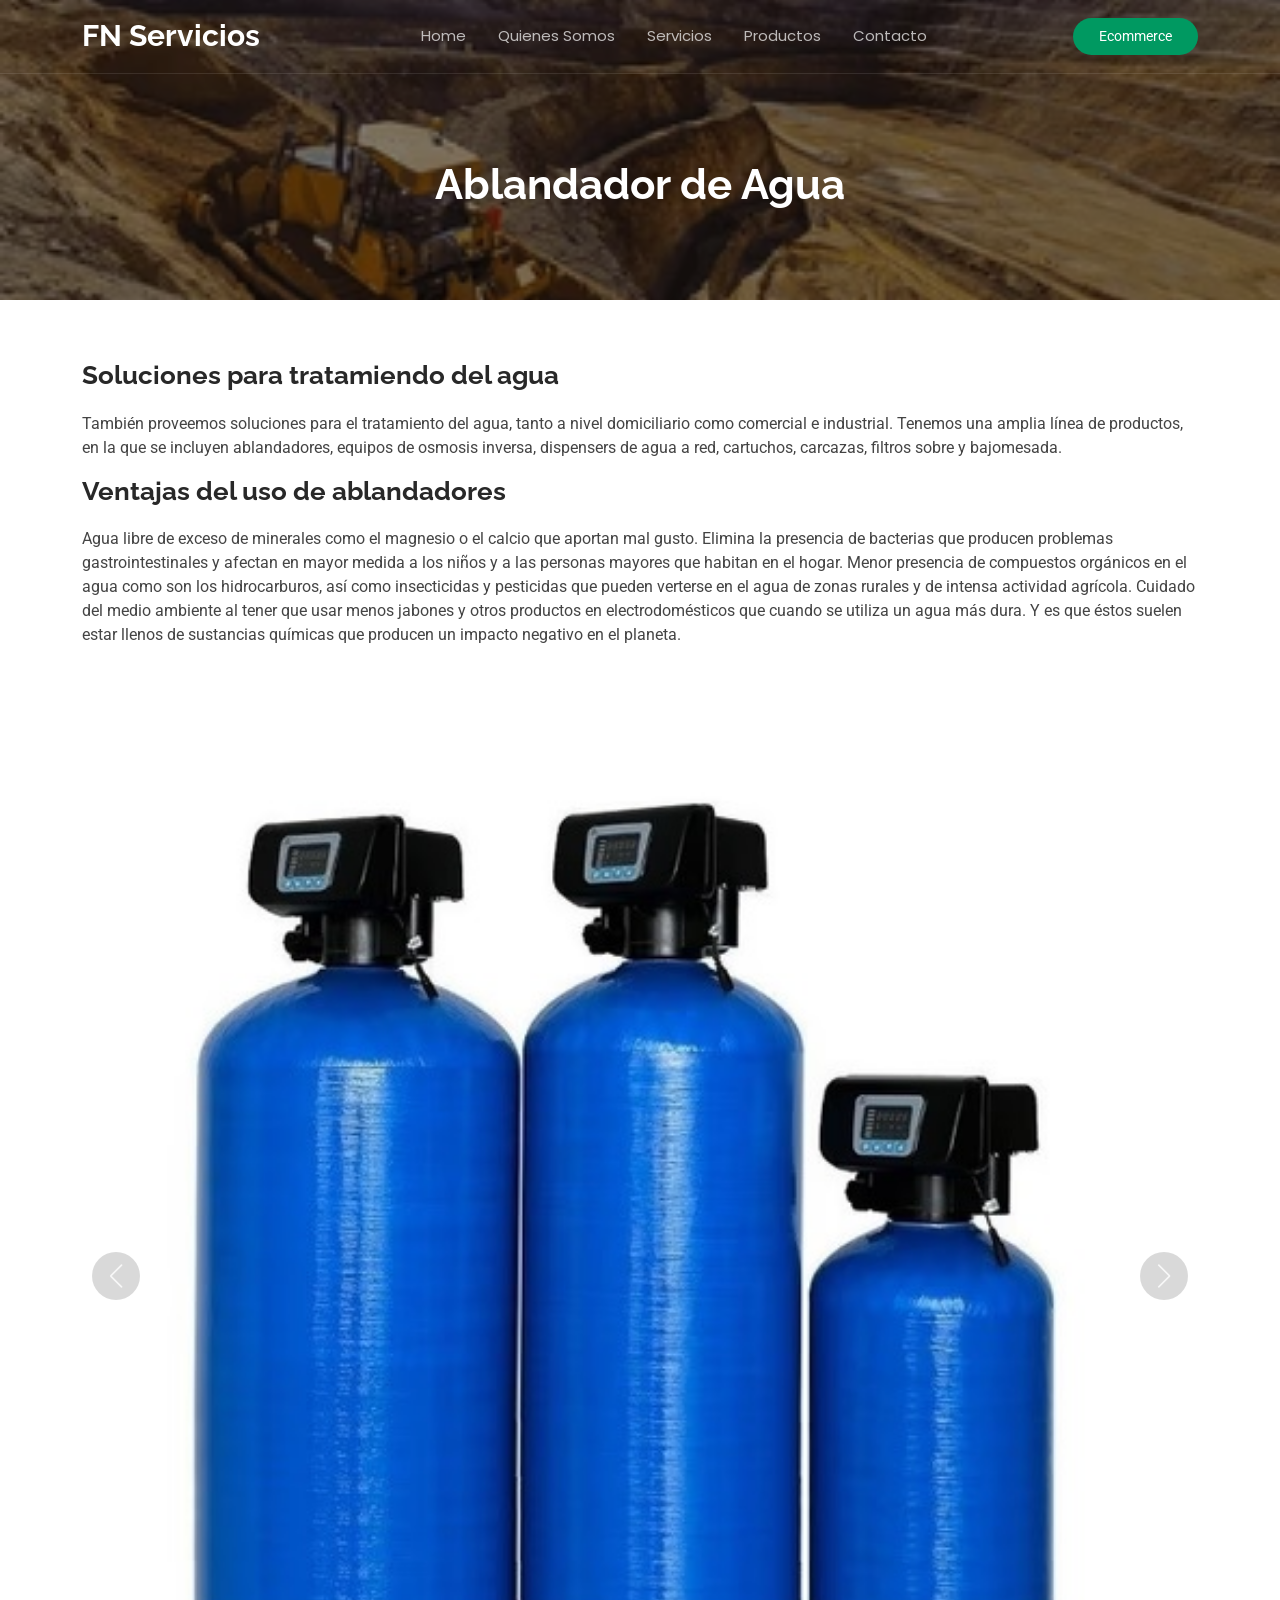
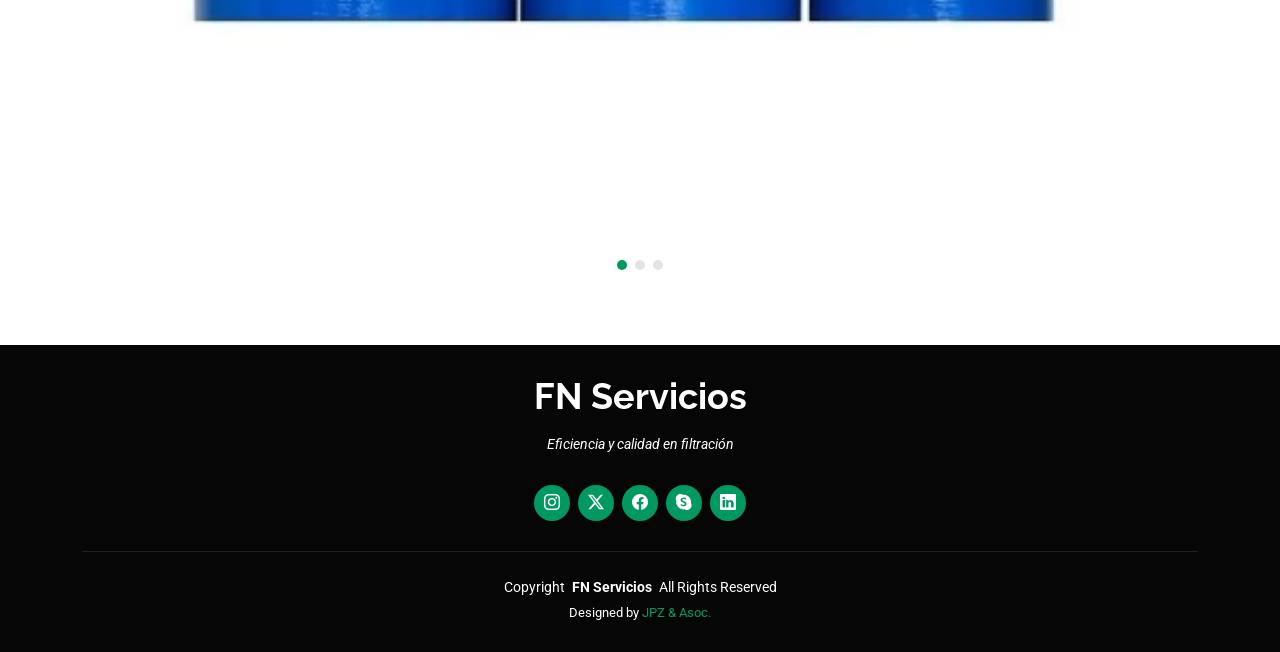
==== commit 21f69eae: "deploy" ====
--- a/ablandador.html
+++ b/ablandador.html
@@ -169,11 +169,20 @@
       <p>Eficiencia y calidad en filtración</p>
 
       <div class="social-links d-flex justify-content-center">
+
+        <a
+            href="https://www.instagram.com/fnservicios.ar/"
+            target="_blank"
+            rel="noopener noreferrer"
+          >
+            <i class="bi bi-instagram"></i>
+          </a>
+
         <a href=""><i class="bi bi-twitter-x"></i></a>
         <a href=""><i class="bi bi-facebook"></i></a>
-        <a href=""><i class="bi bi-instagram"></i></a>
         <a href=""><i class="bi bi-skype"></i></a>
         <a href=""><i class="bi bi-linkedin"></i></a>
+      </div>
       </div>
       <div class="container">
         <div class="copyright">
